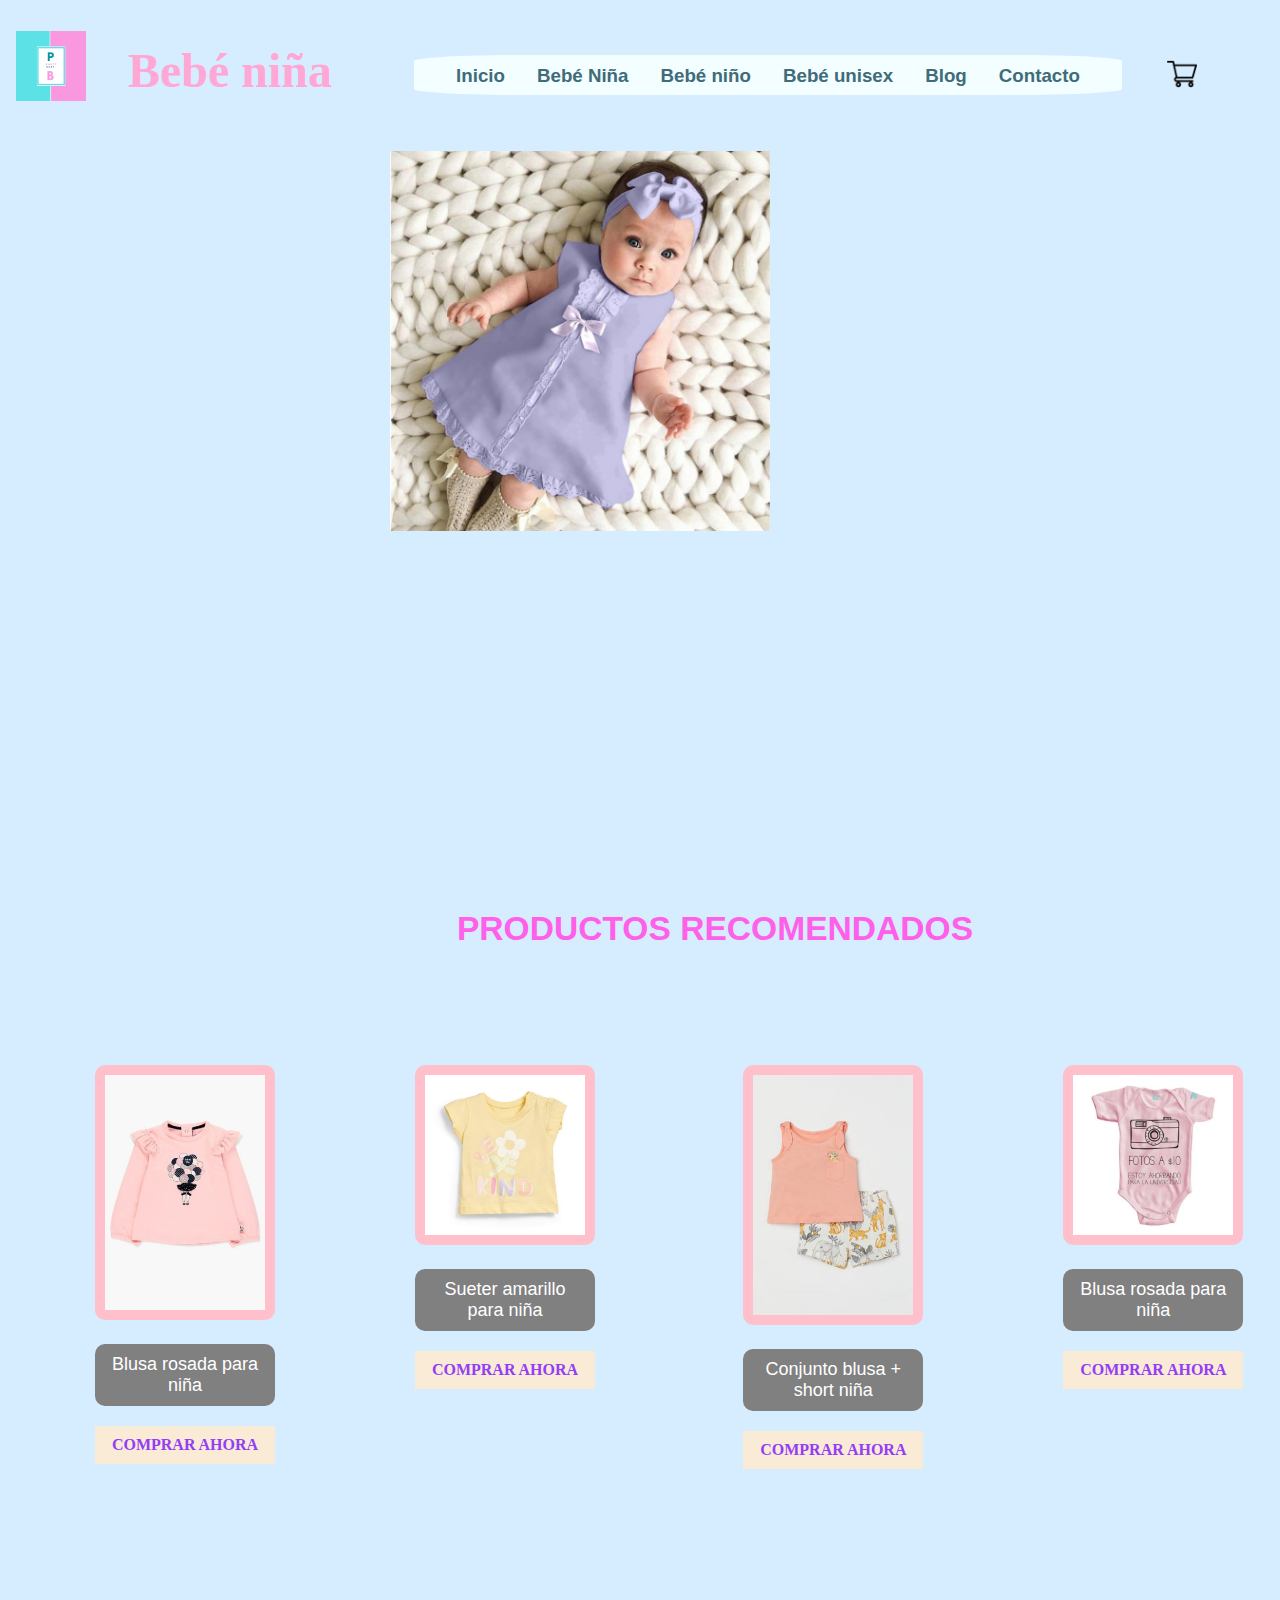
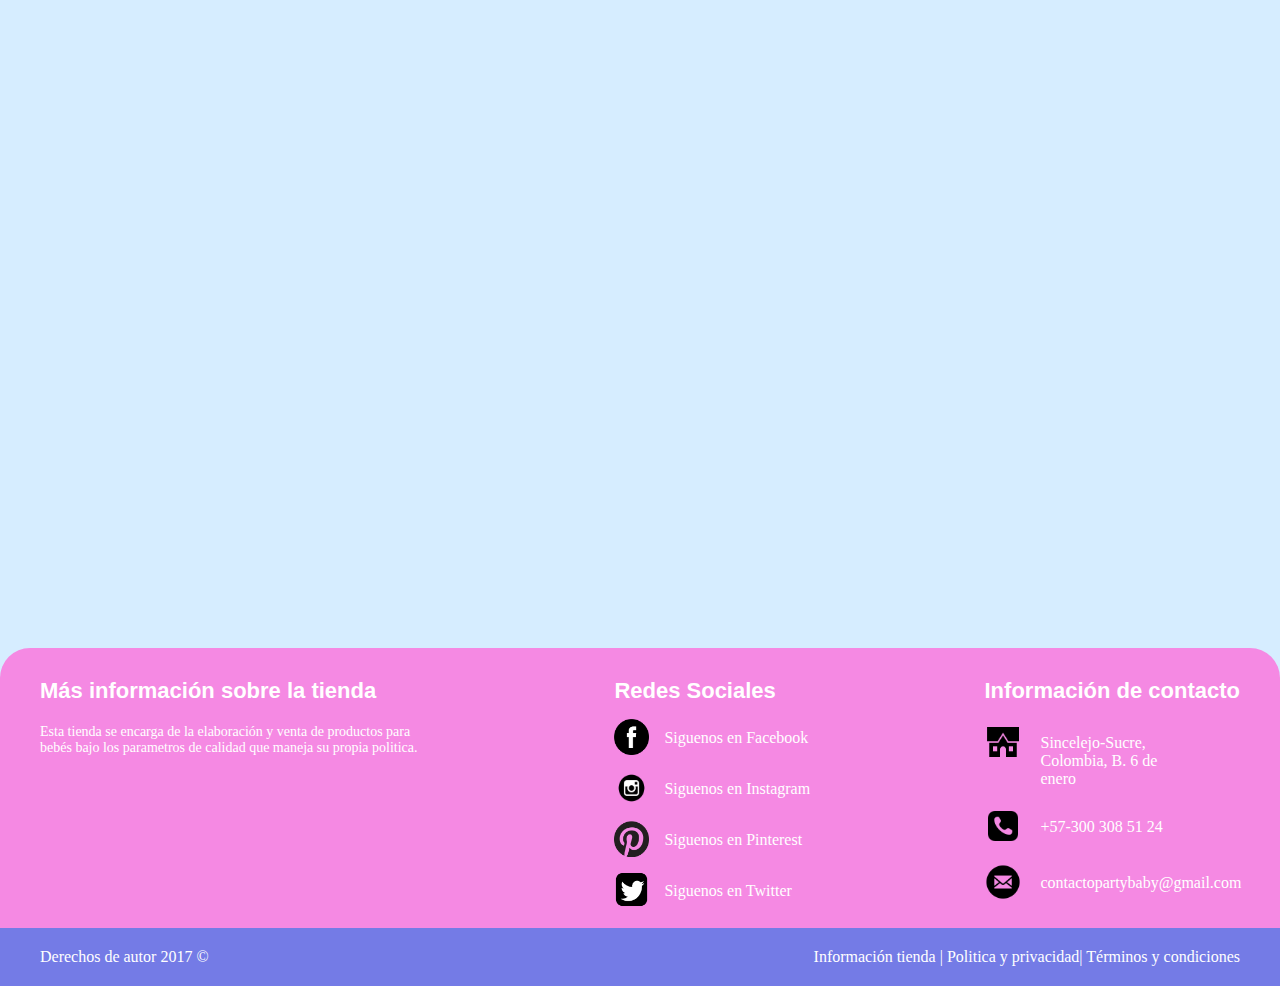
==== paginas/bebeNina.html @ 2bb04de1 "proyecto sin animaciones" ====
<!DOCTYPE html>
<html lang="en">
<head>
    <meta charset="UTF-8">
    <meta http-equiv="X-UA-Compatible" content="IE=edge">
    <meta name="viewport" content="width=device-width, initial-scale=1.0">
    <title>Ropa de bebé niña</title>
    <link rel="stylesheet" href="../estilo/estilo.css">
    <link rel="icon" href="../img/favicon-32x32.png">
</head>
<body>
    <header>
        <section class="logo-layout">

        <section class="logo-ubi">  
            <img src="../img/logoparty.jpg" alt="logo de imagen" width="70px" class="imagenLogo">
        </section> 

                <h1 class="titulo">
                Bebé niña 
                </h1> 
                <section class="shopping-car">
                    <img src="../img/shopping.png" alt="logo de carrito de compras" class="carrito">
                </section>   
                <div class="bars">
                    <img src="../img/menu.png" alt="imagenes de barras" class="bars" id="menu-bar">
                </div>  

            <section class="navbar-layout">
                <nav class="navbar">
                    <h3>
                        <ul class="menu" id="menu">
                           <li class="m0"><a href="../index.html">Inicio</a></li>
                           <li><a href="../paginas/bebeNina.html">Bebé Niña </a>
                           <ul class="menuNina m1">
                               <li><a href="">Camisetas</a></li>
                               <li><a href="">Pantalones</a></li>
                               <li><a href="">Conjuntos</a></li>
                               <li><a href="">Pijamas</a></li>
                               <li><a href="">Accesorios</a></li>
                           </ul>
                        </li>
                           <li><a href="../paginas/bebeNino.html">Bebé niño </a>
                            <ul class="menuNino m2">
                                <li><a href="">Camisetas</a></li>
                                <li><a href="">Pantalones</a></li>
                                <li><a href="">Conjuntos</a></li>
                                <li><a href="">Pijamas</a></li>
                                <li><a href="">Accesorios</a></li>
                            </ul>
                        </li>
                           <li><a href="../paginas/bebeUnisex.html">Bebé unisex </a>
                            <ul class="menuUni m3">
                                <li><a href="">Camisetas</a></li>
                                <li><a href="">Pantalones</a></li>
                                <li><a href="">Conjuntos</a></li>
                                <li><a href="">Pijamas</a></li>
                                <li><a href="">Accesorios</a></li>
                            </ul>
                        </li>
                           <li class="m4"><a href="../paginas/blog.html">Blog</a></li> 
                           <li class="m5"><a href="../paginas/contacto.html">Contacto</a></li>
                        </ul>
                    </h3>
                    <script src="../js/script.js"></script>
                    </nav>
            </section>
        </header>
    <main>
        <section class="layout-nina">
        <div class="portadaNina1">
            <img src="../img/bebeniña.jpg" alt="imagen de bebeniña" class="portadaNina"><br>
        </div>
        <div class="subtituloNina">
            <h2>
                PRODUCTOS RECOMENDADOS
            </h2>
        </div>
        <section class="container-all-nina">

            <div class="container-galeria-nina">
        <section class="container1">
            <div class="galeriaNina img1">
                <img src="../img/nina2.jpg" alt="foto">
                <p>
                    Blusa rosada para niña
                </p>
                <h4>
                    <a href="../paginas/bebeNina.html">COMPRAR AHORA</a>
                </h4>
            </div>
        </section>
        <section class="imagen2">
            <div class="galeriaNina img2">
                <img src="../img/amarillanina.jpg" alt="foto">
                <p>
                    Sueter amarillo para niña
                </p>
                <h4>
                    <a href="../paginas/bebeNina.html">COMPRAR AHORA</a>
                </h4>
            </div>
            
        </section>
    </section>
    <section class="container-all-nina2">
            <div class="galeriaNina img3">
                <img src="../img/conjuntonina.jpg" alt="foto">
                <p>
                    Conjunto blusa + short niña
                </p>
                <h4>
                    <a href="../paginas/bebeNina.html">COMPRAR AHORA</a>
                </h4>
            </div>
            <div class="galeriaNina img4">
                <img src="../img/camisetaNina.jpg" alt="foto">
                <p>
                    Blusa rosada para niña
                </p>
                <h4>
                    <a href="../paginas/bebeNina.html">COMPRAR AHORA</a>
                </h4>
            </div>
        
        </section>
        </section>
    </main>
    <footer class="footer1">
        <div class="container-footer-all">

            <div class="container-body">
                <div class="colum1">
                    <h1>
                        Más información sobre la tienda
                    </h1>
                    <p>
                        Esta tienda se encarga de la elaboración y venta de productos para bebés bajo los parametros de calidad que maneja su propia politica.
                    </p>
                </div>
                    <div class="colum2">
                        <h1>
                            Redes Sociales
                        </h1>
                        <div class="row">
                            <img src="../icons/facebook.png" alt="LogoFacebook">
                            <label>Siguenos en Facebook</label>
                        </div>
                        <div class="row">
                            <img src="../icons/instagram.png" alt="logoInstagram">
                            <label>Siguenos en Instagram</label>
                        </div>
                        <div class="row">
                            <img src="../icons/pinteres.png" alt="logoPinterest">
                            <label>Siguenos en Pinterest</label>
                        </div>
                        <div class="row">
                            <img src="../icons/twitter.png" alt="logoTwitter">
                            <label>Siguenos en Twitter</label>
                        </div>
                    </div>
                        <div class="colum3">
                            <h1>
                                Información de contacto
                            </h1>
                            <div class="row2">
                                <img src="../icons/house.png" alt="icono de casa">
                                <label>Sincelejo-Sucre, Colombia, B. 6 de enero
                                </label>
                            </div>
                            <div class="row2">
                                <img src="../icons/phone.png" alt="icono movil">
                                <label>+57-300 308 51 24
                                </label>
                            </div>
                            <div class="row2">
                                <img src="../icons/email.png" alt="Icono  email">
                                <label>contactopartybaby@gmail.com
                                </label>
                            </div>
                        </div>
            </div>
        </div>
        <div class="container-footer">
            <div class="footer">
            <div class="copyright">
                Derechos de autor 2017 ©
            </div>
            <div class="information">
             <a href="">Información tienda</a> |
             <a href="">Politica y privacidad</a>|
             <a href="">Términos y condiciones</a>
            </div>
            </div>
        </div>
    </footer>
</body>
</html>
---- estilo/estilo.css ----
*{
    margin: 0;
    padding: 0;
    box-sizing: border-box;
}
body{
    background-color: rgb(214, 237, 255);
}
header{
    display: flex;
    flex-direction: column;
}
.titulo{
    font-family: 'Ranchers', cursive;
    color: rgb(255, 168, 214);
    font-size: 3rem;
    margin-top: 30px;
}
.logo-layout{
    width: 100%;
    display: grid;
    grid-template-columns: 10% 10% 10% 10% 10% 10% 10% 10% 10% 10% ;
    grid-template-rows: auto;
    align-items: center;
}
.logo-layout .logo-ubi{
    grid-column: 1 / 2;
    justify-content: flex-start;
}
.logo-layout .titulo {
    grid-column: 2 / 5;
    grid-row: 1/1;
}
.logo-layout .navbar-layout{
    grid-column: 4 / 10;
    grid-row: 1/1;
}
.logo-layout .shopping-car{
    grid-column: 10 / 10;
}
.carrito{
    width: 30px;
    margin-top: 40px;
    margin-left: 15px;
    justify-content: center;
}
.logo-layout .bars{
    grid-column: 10 / 10;
    grid-row: 1 / 1;
    margin-top: 10px;
    display: none;
}
.bars{
    width: 30px;
}
ul ul{
    position: absolute;
    display: none;
}
ul ul li{
    display: block;
}
ul li:hover ul{
    display: block;
}
.menu{
    list-style-type: none;
    font-family: 'Radio Canada', sans-serif;
    background-color: #f2feff;
    padding: 10px;
    height: 40px;
    display: flex;
    justify-content: space-evenly;
    margin-bottom: 16px;
    margin-left: 30px;
    margin-right: 30px;
    border-radius: 15%;
    margin-top: 55px;
}
.menu li{

    text-align: center;
    margin: 0,5rem;
    padding: 0,5rem;
    font-size: 40pxrem;
}
.menu li a{
    text-decoration: none;
    display: block;
    color: rgb(64, 107, 121);
}
.menu li :hover{
    background-color: rgb(255, 168, 214);
    border-radius: 40%;
    padding: 8px;
}
.menu li a:hover{
    color: rgb(255, 255, 255);
}
.imagenLogo{
    margin-left: 16px;
    margin-top: 20px;
    display: flex;
    flex-direction: column;
}
.imagenLogoNina{
    margin-left: 50px;
    margin-top: 20px;
}
.imagenNinos{
    margin-left: 75px;
    text-align: center;
    margin-top: 25px;
    margin-bottom: 30px;
    position: static;
}
.portadaNina{
    text-align: center;
    margin: 20px;
    padding: 10px;
    margin-left: 500px;
}

.menuNina{
    background-color:rgb(255, 228, 243) ;
    padding: 10px;
}
.menuNino{
    background-color: rgb(219, 251, 255);
    padding: 10px;
}
.menuUni{
    background-color: white;
    padding: 10px;
}
.imgSecundaria{
    display: flex;
    flex-direction: row;
    width: 50px;
    height: 50px;
    justify-content: space-between;
    margin-left: 30px;
}
.img{
    margin-left: 95px;
    border: 6px solid rgb(205, 228, 255);
    background-color: rgb(255, 203, 255);
}
.subtitulo{
    font-family: 'Radio Canada', sans-serif;
    font-size: 2rem;
    color: rgb(0, 132, 255);
    margin-left: 70px;
    margin-top: 50px;
    margin-bottom: 50px;
    text-align: center;
}
.contador{
    margin-left: 520px;
    margin-bottom: 60px;
}
.contacto1{
    margin-top: 35px;
}
.tituloBlog{
    font-family: 'Ranchers', cursive;
    color: rgb(17, 42, 184);
    margin: 10px;
    font-size: 3rem;
    text-align: center;
    margin-top: 25px;
}
.blog1{
    font-family: 'Radio Canada', sans-serif;
    margin: 20px;
    margin-top: 40px;
    font-size: 1rem;
}
.blog2{
    font-family: 'Radio Canada', sans-serif;
    margin: 20px;
    margin-top: 40px;
    font-size: 1rem;
}
.camiseta1{
    font-family: 'Radio Canada', sans-serif;
    text-decoration: none;
    text-align: center;
    color: rgb(44, 44, 44);
    font-size: 1rem;
    margin-top: 10px;
    text-decoration: none;
}
.camiseta2{
    font-family: 'Radio Canada', sans-serif;
    text-decoration: none;
    text-align: center;
    color: rgb(253, 101, 208);
    font-size: 1rem;
    margin-top: 10px;
    text-decoration: none;
}.camiseta3{
    font-family: 'Radio Canada', sans-serif;
    text-decoration: none;
    text-align: center;
    color: rgb(25, 68, 255);
    font-size: 1rem;
    margin-top: 10px;
    text-decoration: none; 
}
.tituloNino{
    font-family: 'Ranchers', cursive;
    color: rgb(116, 135, 245);
    margin-top: 25px;
    font-size: 3rem;
    text-align: start;
    grid-column: 2 / 5;
    grid-row: 1;
}
.tituloNina{
    font-family: 'Ranchers', cursive;
    color: rgb(255, 168, 214);
    margin: 20px;
    font-size: 3rem;
    text-align: center;
}
.tituloUni{
    font-family: 'Ranchers', cursive;
    color: rgb(255, 168, 214);
    margin: 20px;
    font-size: 3rem;
    text-align: center;
}
.formulario{
    margin-left: 45px;
    margin-right: 45px;
    font-family: 'Radio Canada', sans-serif;
    font-size: 1rem;
    color: rgb(25, 68, 255);
    margin-left: 70px;
    margin-top: 50px;
    margin-bottom: 50px;
}
.tituloFormulario{
    font-family: 'Ranchers', cursive;
    color: rgb(255, 168, 214);
    margin: 10px;
    font-size: 3rem;
    text-align: center;
    margin-top: 30px;
}
.contacto{
    margin-top: 35px;
}
.tituloContacto{
    font-family: 'Radio Canada', sans-serif;
    color: rgb(255, 168, 214);
    margin: 20px;
    font-size: 3rem;
    margin-top: 30px;
    margin-left: 30px;
}
footer{
    width: 100%;
    background-color: rgb(245, 137, 227);
    color: white;
    padding-top: 30px;
    margin-top: 100px;
    border-radius: 30px;
}
.container-footer-all{
    width: 100%;
    max-width: 1200px;
    margin: auto;
}
.container-body{
    display: flex;
    justify-content: space-between;
    padding-bottom: 20px;
}
.colum1{
    max-width: 400px;
}
.colum1 h1{
    font-size: 22px;
    font-family: 'Radio Canada', sans-serif;
}
.colum1 p{
    font-size: 14px;
    color: #ffffff;
    margin-top: 20px;
}
.colum2{
    max-width: 400px;
}
.colum2 h1{
    font-size: 22px;
    font-family: 'Radio Canada', sans-serif;
}
.colum2 .row{
    margin-top: 15px;
    display: flex;
}
.row img{
    width: 35px;
    height: 36px;
}
.row label{
    margin-top: 10px;
    margin-left: 15px;
    color: #ffffff;
}
.colum3{
    max-width: 400px;
}
.colum3 h1{
    font-size: 22px;
    font-family: 'Radio Canada', sans-serif;
}
.row2{
    margin-top: 20px;
    display: flex;
}
.row2 img{
    width: 36px;
    height: 36px;
}
.row2 label{
    margin-left: 20px;
    max-width: 150px;
    margin-top: 10px;
}
.container-footer{
    width: 100%;
    background-color: #747be6;
    padding: 20px;
}
.footer{
    max-width: 1200px;
    margin: auto;
    display: flex;
    justify-content: space-between;
}
footer{
    margin-top: 100px;
}
.copyright{
    color: #ffffff;
}
.copyright a{
    color: #ffffff;
    text-decoration: none;
    color: white;
    font-weight: bold;
}
.information a{
    text-decoration: none;
    color: #ffffff;
}
.container-galeria-nina{
    display: flex;
    width: 350px;
    height: 50px;
    margin: 10px;
    padding: 15px;
}
.galeriaNina img{
    width: 180px;
    padding: 10px;
    border-radius: 10px;
    background-color: pink;
    margin-top: 100px;
}
.container-galeria-nina p{
    text-align: center;
    font-family: 'Radio Canada', sans-serif;
    color: rgb(255, 255, 255);
    font-size: 18px;
    margin-top: 20px;
    background-color: gray;
    border-radius: 10px;
    padding: 10px;
}
.container-all-nina2 p {
    text-align: center;
    font-family: 'Radio Canada', sans-serif;
    color: rgb(255, 255, 255);
    font-size: 18px;
    margin-top: 20px;
    background-color: gray;
    border-radius: 10px;
    padding: 10px;
}
.container-all-nina2{
    grid-column: 3 / 6;
    grid-row: 2 / 3;
    display: flex;
    flex-direction: row;
    margin-top: 175px;
}
.container-all-nina h4{
    margin-top: 20px;
    padding: 10px;
    text-align: center;
    background-color: antiquewhite;
}
.container-all-nina2 h4{
    margin-top: 20px;
    padding: 10px;
    text-align: center;
    background-color: antiquewhite;
}
.container-all-nina h4 a{
    text-decoration: none; color: rgb(147, 61, 245);
}
.container-all-nina2 h4 a{
    text-decoration: none; color: rgb(147, 61, 245);
}
.layout-nina{
    display: grid;
    grid-template-columns: repeat(4, 1fr);
    grid-template-rows: repeat(3, 1fr);
}
.subtituloNina{
    grid-column: 1 / 10;
    grid-row: 2 / 3;
    text-align: center;
    font-family: 'Radio Canada', sans-serif;
    margin-top: 120px;
    color: rgb(255, 96, 234);
    font-size: 1.4rem;
    margin-left: 150px;
}
.portadaNina1{
    grid-column: 2 / 7;
    grid-row: 1 / 1;
}
.portadaNina{
    margin: 10px;
    padding: 10px;
    width: 400px;
    justify-content: center;
    margin-top: 30px;
}
.container-all-nina{
    grid-column: 1 / 2;
    grid-row: 2 / 4;
    margin-top: 150px;
}
.galeriaNino img{
    width: 180px;
    padding: 10px;
    border-radius: 10px;
    background-color: rgb(149, 199, 255);
    margin-top: 100px;
}
.img1{
    margin-right: 70px;
    margin-left: 70px;
}
.img2{
    margin-right: 70px;
    margin-left: 70px;
}
.img3{
    margin-right: 70px;
    margin-left: 70px;
}
.img4{
    margin-right: 70px;
    margin-left: 70px;
}
.container-main{
    display: grid;
    grid-template-columns:  10% 10% 10% 10% 10% 10% 10% 10% 10% 10%;
    grid-template-rows: repeat(3, 1fr) ;
    margin-left: auto;
    margin-right: auto;
}
.subtitulo{
grid-column: 4 / 8;
grid-row: 2 / 3;
margin-left: auto;
margin-right: auto;
}
.imagenNinos{
width: 1000px;
margin: 10px;
padding: 10px;
margin-top: 40px;
align-items: center;
}   
.imagenNinos1{
    grid-column: 2 / 4;
} 
.contador{
grid-column: 4 / 8;
grid-row: 2 / 2;
margin-left: auto;
margin-right: auto;
margin-top: 200px;
}
.container-padre-img0 img{
    width: 300px;
    background-color: pink;
    padding: 10px;

}
.container-padre-img2 img{
    width: 300px;
    background-color: pink;
    padding: 10px;

}
.container-padre-img3 img{
    width: 300px;
    background-color: pink;
    padding: 10px;

}
.container-padre-img a {
    text-decoration: none;
}
.container-padre-img0{
    grid-column: 2 / 4;
    grid-row: 3 / 4;
}
.container-padre-img2{
    grid-column: 5 / 7;
    grid-row: 3 / 4;
}
.container-padre-img3{
    grid-column: 8 / 10;
    grid-row: 3 / 4;   
}

@media only screen and (max-width:1000px){
    .logo-layout{
        position: relative;
    }
    .tituloNino{
        grid-column: 2 / 7;
    }
    .carrito{
        display: none;
    }
    .layout-nina{
        display: grid;
        grid-template-columns: 20% 20% 20% 20% 20%;
        grid-template-rows: repeat(3, 1fr);
    }
    .portadaNina1{
        grid-column: 2 / 5;
        align-items: center;
        margin-left: 80px;
    }
    .subtituloNina{
        font-size: 1rem;
        justify-content: flex-start;
        margin: 10%;
        grid-row: 2 / 3;
        grid-column: 2 / 5;
        text-align: center;
    }
    .portadaNina{
        width: 100%;
        align-items: center; 
    }
    .container-galeria-nina{
        display: flex;
        flex-wrap: wrap;
    } 
    .container-all-nina{
        grid-row: 2 / 6;
        grid-column: 4 / 6;
        align-items: center;

    }
    .container-all-nina2{
        grid-row: 2 / 6;
        grid-column: 2 / 4;
        margin-top: 175px;
        align-items: center;
        display: flex;
        flex-direction: column;
    }
    .galeriaNino img{
        display: flex;
        flex-direction: column;
    }
    .logo-layout .bars{
        display: block;
        grid-column: 10 / 10; 
        font-size: 2rem;
        cursor: pointer; 
    }
    .logo-layout .titulo {
        font-size: 3rem;
        text-align: center;
        grid-column: 2 / 10;
    }
    .navbar .menu{
        position: absolute;
        width: 65%;
        height: 50vh;
        display: grid;
        align-items: center;
        overflow: hidden;
        transform: translateX(120%);
        transition: all 1s;
    }
    .navbar .menu-toggle{
        transform: translateX(-4%);  
    }
    body{
        overflow-x: hidden;
    }
    .imagenLogo{
        display: none;
    }
    .imgSecundaria{
        display: grid;
        justify-content: space-evenly;
        grid-template-rows: auto auto auto;
        margin-top: 10px;
        margin-left: auto;
        margin-right: auto;
    }

    .container-body{
        padding: 15px;
    }
    .imagenNinos{
        width: 700px;
        grid-column: 1 / 10;
    }
    .container-padre-img0 img{
        width: 200px;
        background-color: pink;
        padding: 10px;
    
    }
    .container-padre-img2 img{
        width: 200px;
        background-color: pink;
        padding: 10px;
    
    }
    .container-padre-img3 img{
        width: 200px;
        background-color: pink;
        padding: 10px;
    
    }
}
@media screen and (max-width: 1000px){

    .container-body{
        flex-wrap: wrap;
    }
    .colum2,
    .colum3{
        margin-top: 40px;
    }   
}
@media only screen and (max-width:600px){
    .layout-nina{
        display: grid;
        grid-template-columns: repeat(4, 1fr);
        grid-template-rows: repeat(6, 1fr);
    }
    .container-main{
        display: grid;
        grid-template-columns:  10% 10% 10% 10% 10% 10% 10% 10% 10% 10%;
        grid-template-rows: repeat(4, 1fr) ;
        margin-left: auto;
        margin-right: auto;
    }
    .subtituloNina{
        font-size: 1rem;
        justify-content: flex-start;
        margin: 10%;
        grid-column: 1 / 2;
        grid-row: 2 / 3;
    }
    .logo-layout{
        position: relative;
    }
    .carrito{
        display: none;
    }
    .logo-layout .bars{
        display: block;
        grid-column: 10 / 10; 
        font-size: 2rem;
        cursor: pointer; 
    }
    .logo-layout .titulo {
        font-size: 3rem;
        text-align: center;
        grid-column: 2 / 10;
    }
    .navbar .menu{
        position: absolute;
        width: 65%;
        height: 50vh;
        display: grid;
        align-items: center;
        overflow: hidden;
        transform: translateX(120%);
        transition: all 1s;
    }
    .navbar .menu-toggle{
        transform: translateX(-4%);  
    }
    body{
        overflow-x: hidden;
    }
    .imagenLogo{
        display: none;
    }
    .imagenNinos{
        grid-column: 1 / 4;
    }
    .container-padre-img{
        min-width: 80%;
        display: grid;
        justify-content: center;
        font-size: auto;
        grid-template-rows: repeat(3, 1fr);
        margin-top: 10px;
    }
    .imgSecundaria{
        display: flex;
    }
    footer{
        margin-top: 100px;
    }
    .contador{
        display: none;
    }
    .container-body{
        padding: 15px;
    }
    .portadaNina1{
        grid-column: 2 / 4;
        margin-left: auto;
        margin-right: auto;
        width: 300px;
    }
    .tituloNino{
        grid-column: 2 / 8;
    }
    .subtituloNina{
        grid-column: 2 / 4;
        grid-row: 2 / 3;
    }
    .container-all-nina{
        grid-column: 2 / 4;
        grid-row: 4 / 6;
        margin-top: 50px;
        margin-left: auto;
        margin-right: auto;
    }
    .container-all-nina2{
        grid-column: 2 / 4;
        grid-row: 2 / 4;
        margin-top: 50px;
        margin-left: auto;
        margin-right: auto;
    }
    .imagenNinos{
        width: 300px;
        grid-column: 1 / 2;
        align-items: center;
    }
    .subtitulo{
        grid-column: 4 / 9;
        font-size: 1.5rem;
    } 
   .container-padre-img0{
        grid-column: 4 / 8;
    }
    .container-padre-img2{
        grid-column: 4 / 8;
        grid-row: 4 / 5;
    }
    .container-padre-img3{
        grid-column: 4 / 8;
        grid-row: 5 / 6; 
    }
}
@media only screen and (max-width:380px){
    .layout-nina{
        display: grid;
        grid-template-columns: repeat(4, 1fr);
        grid-template-rows: repeat(8, 1fr);
    }
    .container-all-nina{
        grid-row: 2 / 4;
        grid-column: 1 / 2;
        margin-left: auto;
        margin-right: auto;
    }
    .container-all-nina2{
        grid-row: 5 / 9;
        grid-column: 1 / 2;
        margin-left: auto;
        margin-right: auto;
        margin-top: 160px;
    }
    .container-body{
        flex-wrap: wrap;
        margin-left: 30px;
    }
    .subtituloNina{
        grid-column: 1 / 4;
        grid-row: 2 / 3;
    }
    .portadaNina1{
        width: 250px;
        grid-column: 1 / 2;
    }
    .tituloNino{
        grid-column: 2 / 9;
    }
    .logo-layout .titulo {
        font-size: 2.5rem;
        text-align: center;
        grid-column: 2 / 10;
    }
    .imagenNinos{
        width: 250px;
    }
    .subtitulo{
        margin-top: 5px;
    }
    .container-padre-img0{
        grid-column: 3 / 10;
        margin-top: 10px;
    }
    .container-padre-img2{
        grid-column: 3 / 10;
        grid-row: 4 / 5;
        margin-top: 10px;
    }
    .container-padre-img3{
        grid-column: 3 / 10;
        grid-row: 5 / 6; 
    }
}
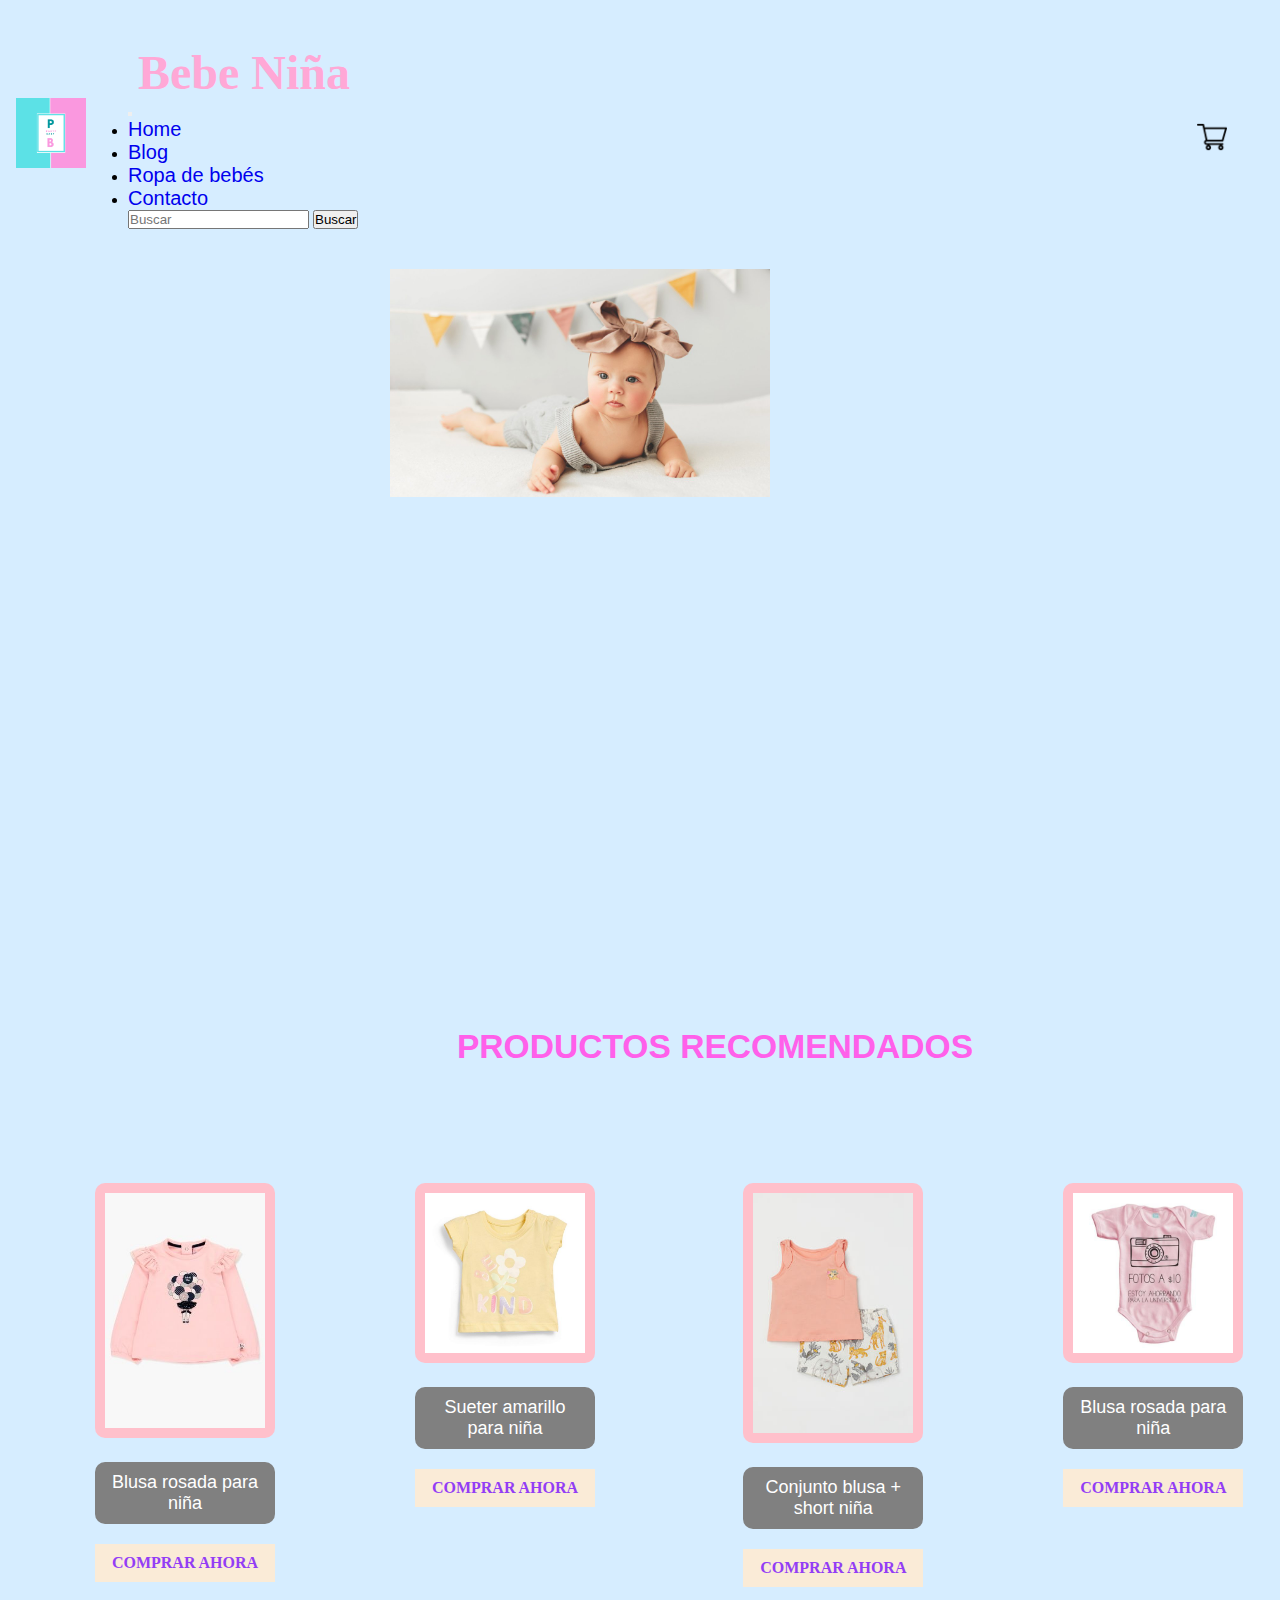
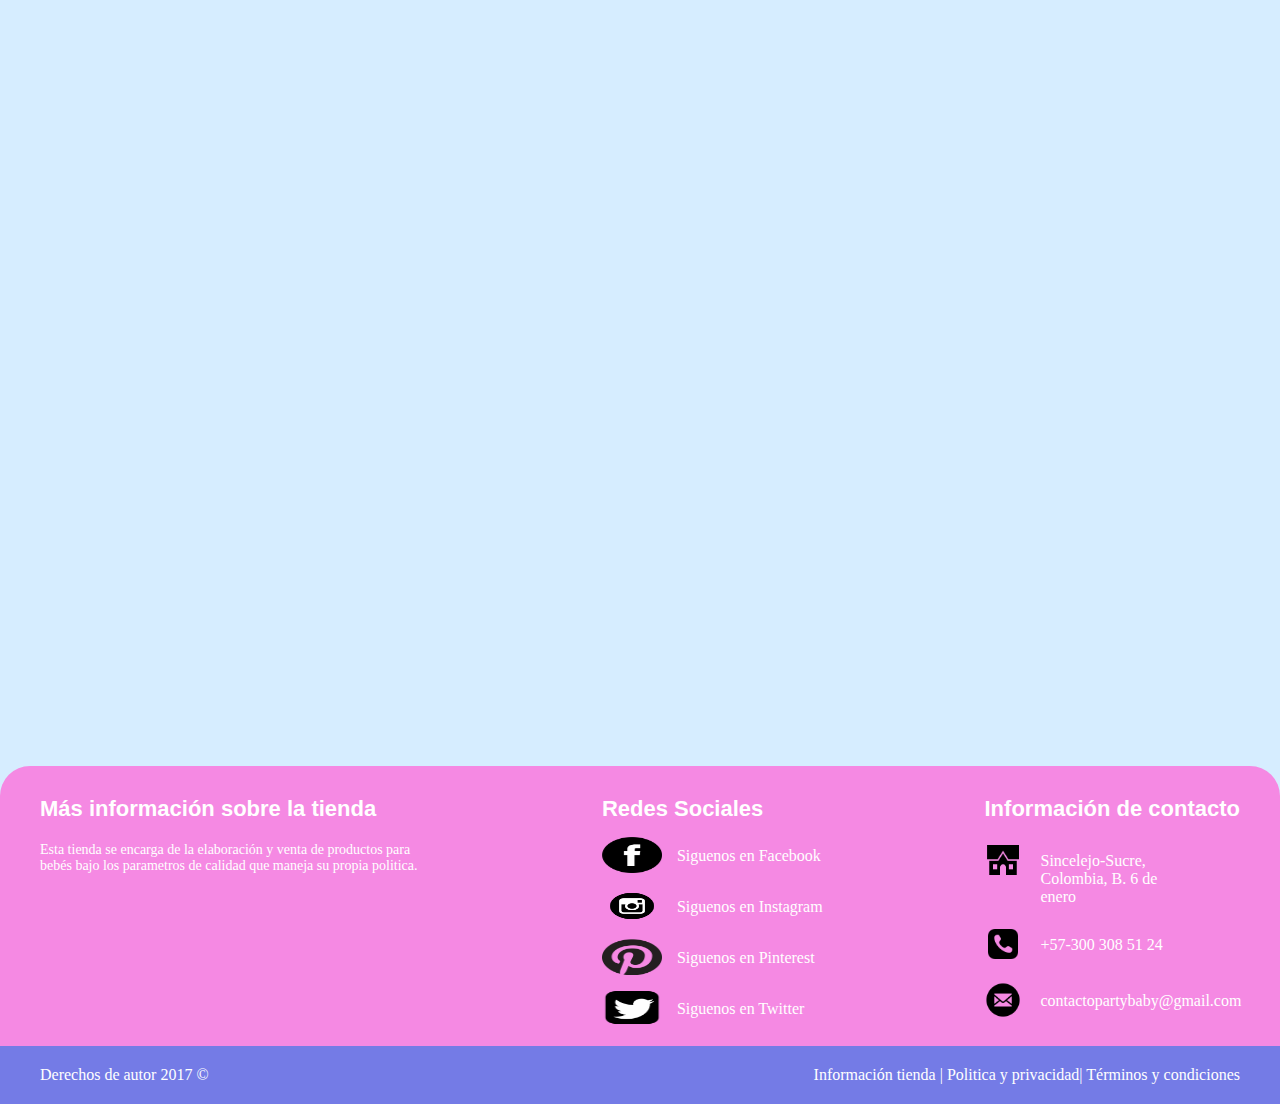
==== commit 4e9ceacb: "agregué la navbar a una sección" ====
--- a/paginas/bebeNina.html
+++ b/paginas/bebeNina.html
@@ -5,6 +5,7 @@
     <meta http-equiv="X-UA-Compatible" content="IE=edge">
     <meta name="viewport" content="width=device-width, initial-scale=1.0">
     <title>Ropa de bebé niña</title>
+    <link href="https://cdn.jsdelivr.net/npm/bootstrap@5.2.0-beta1/dist/css/bootstrap.min.css" rel="stylesheet" integrity="sha384-0evHe/X+R7YkIZDRvuzKMRqM+OrBnVFBL6DOitfPri4tjfHxaWutUpFmBp4vmVor"crossorigin="anonymous">
     <link rel="stylesheet" href="../estilo/estilo.css">
     <link rel="icon" href="../img/favicon-32x32.png">
 </head>
@@ -12,64 +13,58 @@
     <header>
         <section class="logo-layout">
 
-        <section class="logo-ubi">  
-            <img src="../img/logoparty.jpg" alt="logo de imagen" width="70px" class="imagenLogo">
-        </section> 
-
-                <h1 class="titulo">
-                Bebé niña 
-                </h1> 
-                <section class="shopping-car">
-                    <img src="../img/shopping.png" alt="logo de carrito de compras" class="carrito">
-                </section>   
-                <div class="bars">
-                    <img src="../img/menu.png" alt="imagenes de barras" class="bars" id="menu-bar">
-                </div>  
-
-            <section class="navbar-layout">
-                <nav class="navbar">
-                    <h3>
-                        <ul class="menu" id="menu">
-                           <li class="m0"><a href="../index.html">Inicio</a></li>
-                           <li><a href="../paginas/bebeNina.html">Bebé Niña </a>
-                           <ul class="menuNina m1">
-                               <li><a href="">Camisetas</a></li>
-                               <li><a href="">Pantalones</a></li>
-                               <li><a href="">Conjuntos</a></li>
-                               <li><a href="">Pijamas</a></li>
-                               <li><a href="">Accesorios</a></li>
-                           </ul>
-                        </li>
-                           <li><a href="../paginas/bebeNino.html">Bebé niño </a>
-                            <ul class="menuNino m2">
-                                <li><a href="">Camisetas</a></li>
-                                <li><a href="">Pantalones</a></li>
-                                <li><a href="">Conjuntos</a></li>
-                                <li><a href="">Pijamas</a></li>
-                                <li><a href="">Accesorios</a></li>
+            <section class="logo-ubi">  
+                <img src="../img/logoparty.jpg" alt="logo de imagen" width="70px" class="imagenLogo">
+            </section> 
+    
+                    <section class="shopping-car">
+                        <img src="../img/shopping.png" alt="logo de carrito de compras" class="carrito">
+                    </section>   
+    
+                <section class="navbar-layout">
+                    <nav class="navbar navbar-expand-lg ">
+                        <div class="container-fluid">
+                          <a class="navbar-brand" href="../paginas/bebeNina.html"><h1 class="titulo">
+                           Bebe Niña
+                           </h1> </a>
+                          <button class="navbar-toggler" type="button" data-bs-toggle="collapse" data-bs-target="#navbarSupportedContent" aria-controls="navbarSupportedContent" aria-expanded="false" aria-label="Toggle navigation">
+                            <span class="navbar-toggler-icon"></span>
+                          </button>
+                          <div class="collapse navbar-collapse" id="navbarSupportedContent">
+                            <ul class="navbar-nav me-auto mb-2 mb-lg-0">
+                              <li class="nav-item">
+                                <a class="nav-link active" aria-current="page" href="../index.html">Home</a>
+                              </li>
+                              <li class="nav-item">
+                                <a class="nav-link active" href="../paginas/blog.html">Blog</a>
+                              </li>
+                              <li class="nav-item dropdown">
+                                <a class="nav-link dropdown-toggle active" href="#" id="navbarDropdown" role="button" data-bs-toggle="dropdown" aria-expanded="false">
+                                  Ropa de bebés
+                                </a>
+                                <ul class="dropdown-menu" aria-labelledby="navbarDropdown">
+                                  <li><a class="dropdown-item" href="../paginas/bebeNina.html">Bebé niña</a></li>
+                                  <li><a class="dropdown-item" href="../paginas/bebeNino.html">Bebé niño</a></li>
+                                  <li><a class="dropdown-item" href="../paginas/bebeUnisex.html">Bebé unisex</a></li>
+                                </ul>
+                                <li class="nav-item">
+                                    <a class="nav-link active" href="#">Contacto</a>
+                                  </li>
+                              </li>
                             </ul>
-                        </li>
-                           <li><a href="../paginas/bebeUnisex.html">Bebé unisex </a>
-                            <ul class="menuUni m3">
-                                <li><a href="">Camisetas</a></li>
-                                <li><a href="">Pantalones</a></li>
-                                <li><a href="">Conjuntos</a></li>
-                                <li><a href="">Pijamas</a></li>
-                                <li><a href="">Accesorios</a></li>
-                            </ul>
-                        </li>
-                           <li class="m4"><a href="../paginas/blog.html">Blog</a></li> 
-                           <li class="m5"><a href="../paginas/contacto.html">Contacto</a></li>
-                        </ul>
-                    </h3>
-                    <script src="../js/script.js"></script>
-                    </nav>
-            </section>
+                            <form class="d-flex" role="search">
+                              <input class="form-control me-2" type="search" placeholder="Buscar" aria-label="Search">
+                              <button class="btn btn-outline-info" type="submit">Buscar</button>
+                            </form>
+                          </div>
+                        </div>
+                      </nav>
+                </section>
         </header>
     <main>
         <section class="layout-nina">
         <div class="portadaNina1">
-            <img src="../img/bebeniña.jpg" alt="imagen de bebeniña" class="portadaNina"><br>
+            <img src="../img/bebeNina2.jpg" alt="imagen de bebeniña" class="portadaNina"><br>
         </div>
         <div class="subtituloNina">
             <h2>
@@ -194,5 +189,6 @@
             </div>
         </div>
     </footer>
+    <script src="https://cdn.jsdelivr.net/npm/bootstrap@5.2.0-beta1/dist/js/bootstrap.bundle.min.js" integrity="sha384-pprn3073KE6tl6bjs2QrFaJGz5/SUsLqktiwsUTF55Jfv3qYSDhgCecCxMW52nD2" crossorigin="anonymous"></script>
 </body>
 </html>--- a/estilo/estilo.css
+++ b/estilo/estilo.css
@@ -3,6 +3,9 @@
     padding: 0;
     box-sizing: border-box;
 }
+a{
+    text-decoration: none;
+}
 body{
     background-color: rgb(214, 237, 255);
 }
@@ -14,7 +17,9 @@
     font-family: 'Ranchers', cursive;
     color: rgb(255, 168, 214);
     font-size: 3rem;
-    margin-top: 30px;
+    margin-top: 5px;
+    margin-right: 40px;
+    margin-left: 10px;
 }
 .logo-layout{
     width: 100%;
@@ -22,6 +27,7 @@
     grid-template-columns: 10% 10% 10% 10% 10% 10% 10% 10% 10% 10% ;
     grid-template-rows: auto;
     align-items: center;
+    margin-top: 40px;
 }
 .logo-layout .logo-ubi{
     grid-column: 1 / 2;
@@ -29,29 +35,21 @@
 }
 .logo-layout .titulo {
     grid-column: 2 / 5;
-    grid-row: 1/1;
+    grid-row: 1 / 1;
 }
 .logo-layout .navbar-layout{
-    grid-column: 4 / 10;
-    grid-row: 1/1;
+    grid-column: 2 / 10;
+    grid-row: 1 / 1;
 }
 .logo-layout .shopping-car{
     grid-column: 10 / 10;
+    margin-left: 30px;
 }
 .carrito{
     width: 30px;
-    margin-top: 40px;
+    margin-top: 8px;
     margin-left: 15px;
     justify-content: center;
-}
-.logo-layout .bars{
-    grid-column: 10 / 10;
-    grid-row: 1 / 1;
-    margin-top: 10px;
-    display: none;
-}
-.bars{
-    width: 30px;
 }
 ul ul{
     position: absolute;
@@ -84,24 +82,8 @@
     padding: 0,5rem;
     font-size: 40pxrem;
 }
-.menu li a{
-    text-decoration: none;
-    display: block;
-    color: rgb(64, 107, 121);
-}
-.menu li :hover{
-    background-color: rgb(255, 168, 214);
-    border-radius: 40%;
-    padding: 8px;
-}
-.menu li a:hover{
-    color: rgb(255, 255, 255);
-}
 .imagenLogo{
     margin-left: 16px;
-    margin-top: 20px;
-    display: flex;
-    flex-direction: column;
 }
 .imagenLogoNina{
     margin-left: 50px;
@@ -302,7 +284,7 @@
     display: flex;
 }
 .row img{
-    width: 35px;
+    width: 60px;
     height: 36px;
 }
 .row label{
@@ -518,8 +500,32 @@
     padding: 10px;
 
 }
-.container-padre-img a {
-    text-decoration: none;
+.container-padre-img0 h5:hover{
+    background-color: pink;
+    border-radius: 30%;
+}
+.container-padre-img2 h5:hover{
+    background-color: rgb(173, 218, 255);
+    border-radius: 30%;
+}
+.container-padre-img3 h5:hover{
+    background-color: rgb(255, 173, 251);
+    border-radius: 30%;
+}
+.container-padre-img0 h5{
+    font-weight: bold;
+    margin-top: 20px;
+    padding: 10px;
+}
+.container-padre-img2 h5{
+    font-weight: bold;
+    margin-top: 20px;
+    padding: 10px;
+}
+.container-padre-img3 h5{
+    font-weight: bold;
+    margin-top: 20px;
+    padding: 10px;
 }
 .container-padre-img0{
     grid-column: 2 / 4;
@@ -532,6 +538,15 @@
 .container-padre-img3{
     grid-column: 8 / 10;
     grid-row: 3 / 4;   
+}
+.nav-item:hover{
+    background-color: #7dd6fa;
+    border-radius: 20%;
+}
+.navbar-nav a{
+    font-size: 20px;
+    font-family: 'Radio Canada', sans-serif;
+    font-weight: normal;
 }
 
 @media only screen and (max-width:1000px){
@@ -594,26 +609,8 @@
         font-size: 2rem;
         cursor: pointer; 
     }
-    .logo-layout .titulo {
+    .titulo {
         font-size: 3rem;
-        text-align: center;
-        grid-column: 2 / 10;
-    }
-    .navbar .menu{
-        position: absolute;
-        width: 65%;
-        height: 50vh;
-        display: grid;
-        align-items: center;
-        overflow: hidden;
-        transform: translateX(120%);
-        transition: all 1s;
-    }
-    .navbar .menu-toggle{
-        transform: translateX(-4%);  
-    }
-    body{
-        overflow-x: hidden;
     }
     .imagenLogo{
         display: none;
@@ -654,7 +651,6 @@
     }
 }
 @media screen and (max-width: 1000px){
-
     .container-body{
         flex-wrap: wrap;
     }
@@ -695,32 +691,15 @@
         font-size: 2rem;
         cursor: pointer; 
     }
-    .logo-layout .titulo {
-        font-size: 3rem;
-        text-align: center;
-        grid-column: 2 / 10;
-    }
-    .navbar .menu{
-        position: absolute;
-        width: 65%;
-        height: 50vh;
-        display: grid;
-        align-items: center;
-        overflow: hidden;
-        transform: translateX(120%);
-        transition: all 1s;
-    }
-    .navbar .menu-toggle{
-        transform: translateX(-4%);  
-    }
-    body{
-        overflow-x: hidden;
+    .navbar-layout h1 {
+        font-size: 2.5rem;
     }
     .imagenLogo{
         display: none;
     }
     .imagenNinos{
         grid-column: 1 / 4;
+        width: 100%;
     }
     .container-padre-img{
         min-width: 80%;
@@ -813,6 +792,9 @@
         flex-wrap: wrap;
         margin-left: 30px;
     }
+    .navbar-layout .titulo {
+        font-size: 1rem;
+    }
     .subtituloNina{
         grid-column: 1 / 4;
         grid-row: 2 / 3;
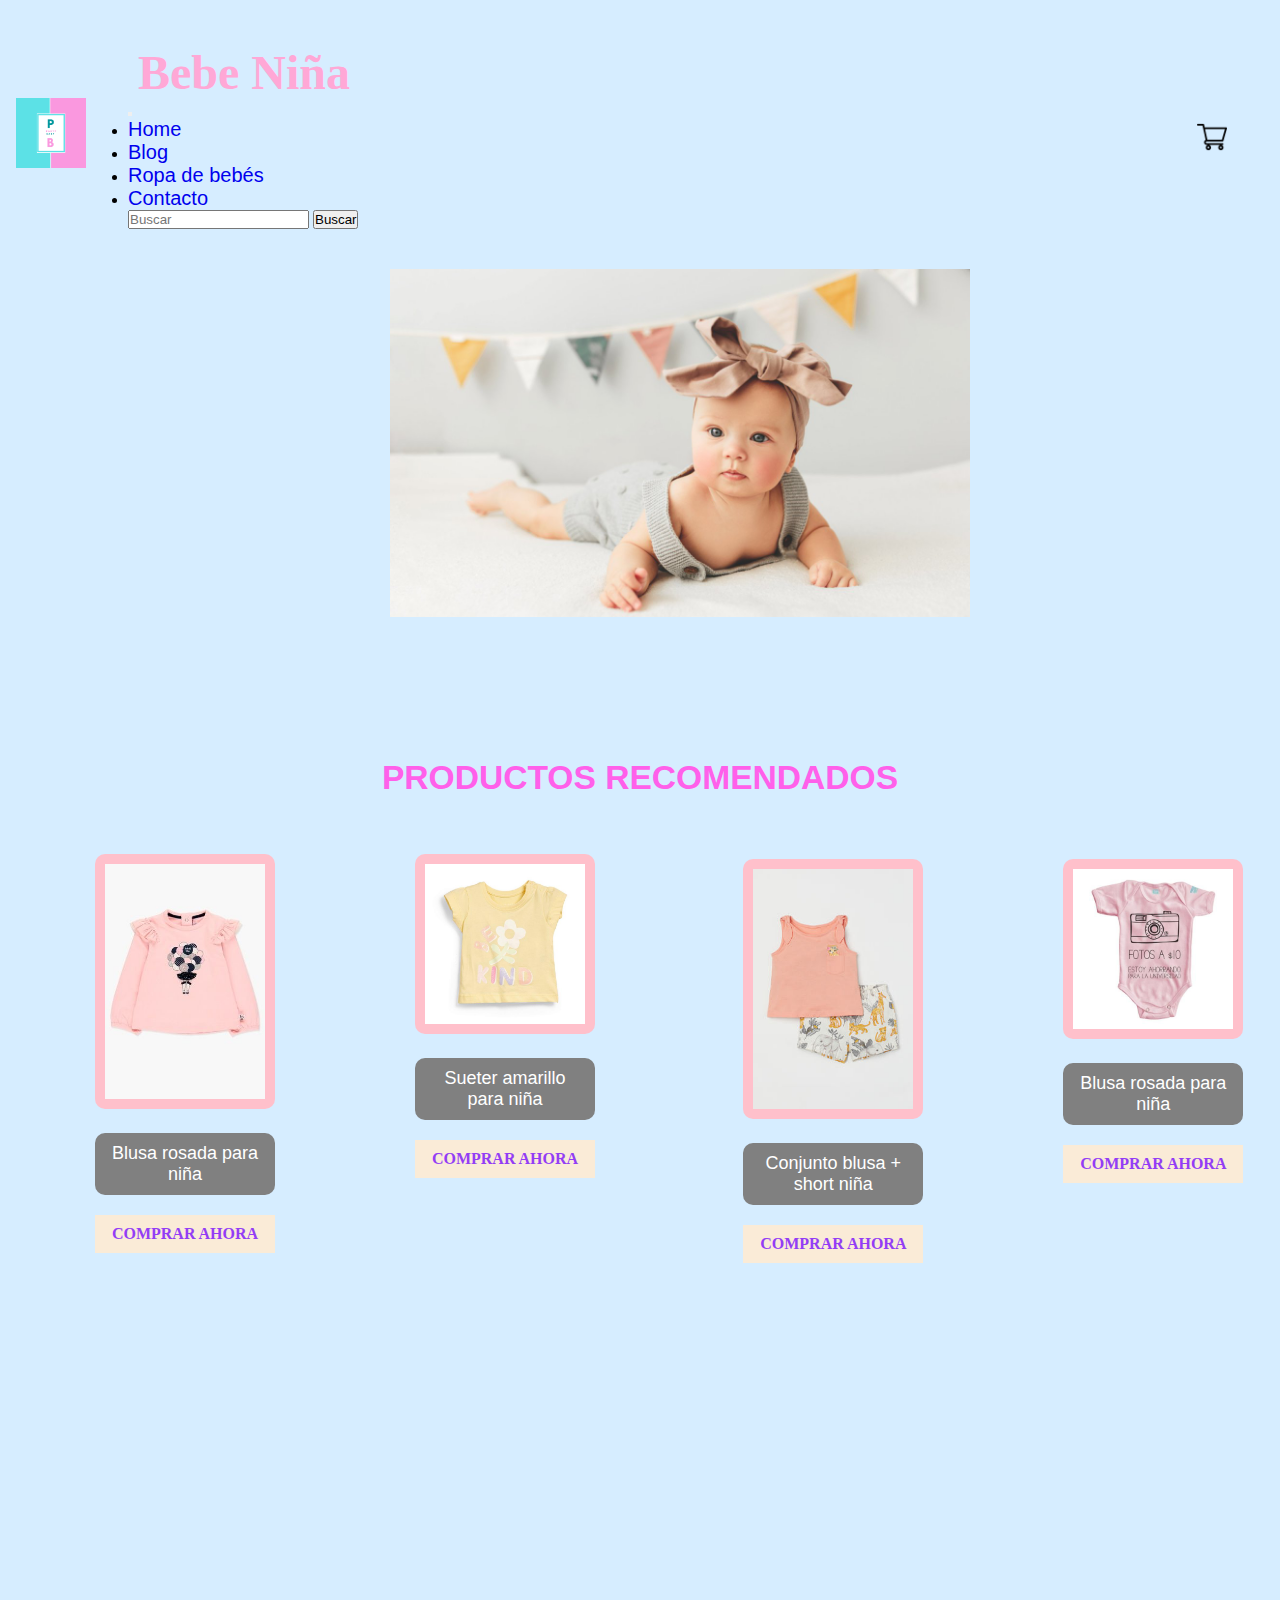
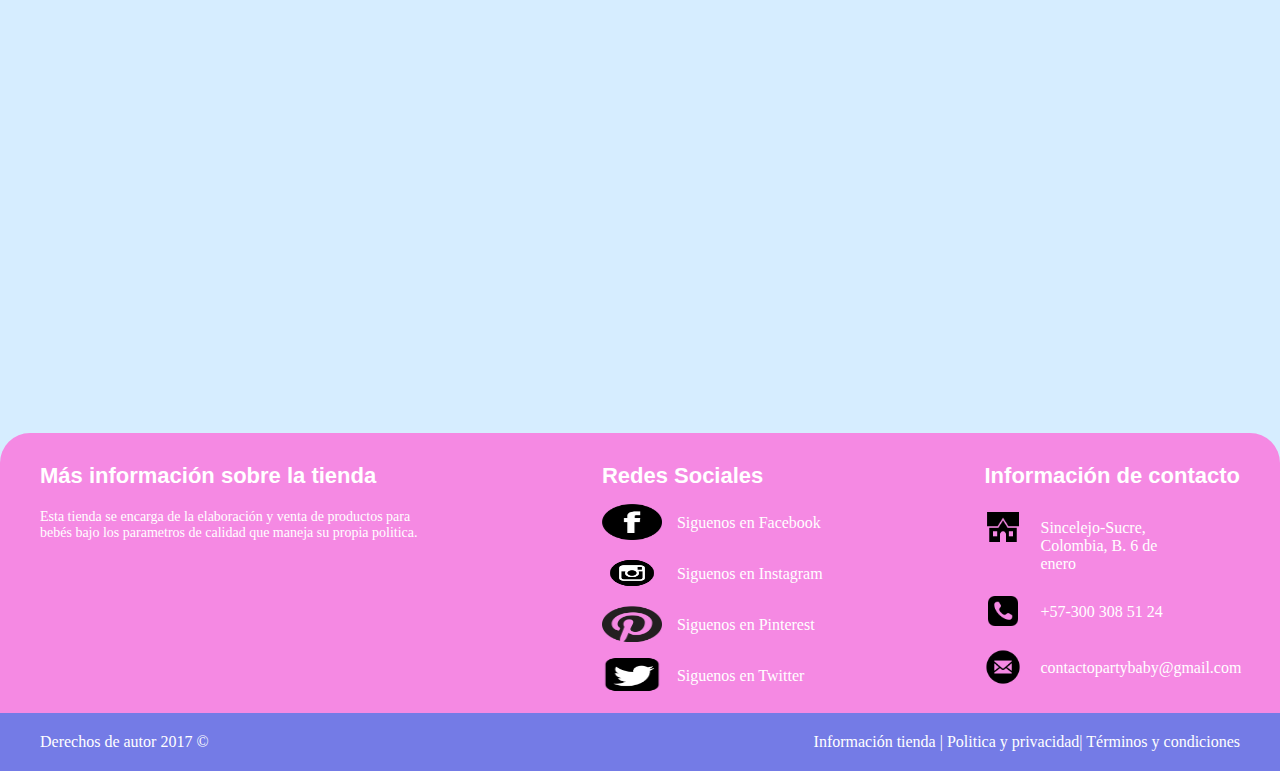
==== commit efbb75cd: "agregué navbar a contacto" ====
--- a/paginas/bebeNina.html
+++ b/paginas/bebeNina.html
@@ -48,7 +48,7 @@
                                   <li><a class="dropdown-item" href="../paginas/bebeUnisex.html">Bebé unisex</a></li>
                                 </ul>
                                 <li class="nav-item">
-                                    <a class="nav-link active" href="#">Contacto</a>
+                                    <a class="nav-link active" href="../paginas/contacto.html">Contacto</a>
                                   </li>
                               </li>
                             </ul>
--- a/estilo/estilo.css
+++ b/estilo/estilo.css
@@ -193,7 +193,6 @@
 .tituloNino{
     font-family: 'Ranchers', cursive;
     color: rgb(116, 135, 245);
-    margin-top: 25px;
     font-size: 3rem;
     text-align: start;
     grid-column: 2 / 5;
@@ -373,12 +372,39 @@
     border-radius: 10px;
     padding: 10px;
 }
+.container-all-nina3 p {
+    text-align: center;
+    font-family: 'Radio Canada', sans-serif;
+    color: rgb(255, 255, 255);
+    font-size: 18px;
+    margin-top: 20px;
+    background-color: gray;
+    border-radius: 10px;
+    padding: 10px;
+}
+.container-all-nina4 p {
+    text-align: center;
+    font-family: 'Radio Canada', sans-serif;
+    color: rgb(255, 255, 255);
+    font-size: 18px;
+    margin-top: 20px;
+    background-color: gray;
+    border-radius: 10px;
+    padding: 10px;
+}
 .container-all-nina2{
     grid-column: 3 / 6;
-    grid-row: 2 / 3;
+    grid-row: 1 / 3;
     display: flex;
     flex-direction: row;
-    margin-top: 175px;
+    margin-top: 530px;
+}
+.container-all-nina4{
+    grid-column: 3 / 6;
+    grid-row: 1 / 4;
+    display: flex;
+    flex-direction: row;
+    margin-top: 730px;
 }
 .container-all-nina h4{
     margin-top: 20px;
@@ -387,6 +413,18 @@
     background-color: antiquewhite;
 }
 .container-all-nina2 h4{
+    margin-top: 20px;
+    padding: 10px;
+    text-align: center;
+    background-color: antiquewhite;
+}
+.container-all-nina3 h4{
+    margin-top: 20px;
+    padding: 10px;
+    text-align: center;
+    background-color: antiquewhite;
+}
+.container-all-nina4 h4{
     margin-top: 20px;
     padding: 10px;
     text-align: center;
@@ -396,6 +434,12 @@
     text-decoration: none; color: rgb(147, 61, 245);
 }
 .container-all-nina2 h4 a{
+    text-decoration: none; color: rgb(147, 61, 245);
+}
+.container-all-nina3 h4 a{
+    text-decoration: none; color: rgb(147, 61, 245);
+}
+.container-all-nina4 h4 a{
     text-decoration: none; color: rgb(147, 61, 245);
 }
 .layout-nina{
@@ -405,13 +449,21 @@
 }
 .subtituloNina{
     grid-column: 1 / 10;
-    grid-row: 2 / 3;
-    text-align: center;
-    font-family: 'Radio Canada', sans-serif;
-    margin-top: 120px;
+    grid-row: 1 / 2;
+    text-align: center;
+    font-family: 'Radio Canada', sans-serif;
+    margin-top: 530px;
     color: rgb(255, 96, 234);
     font-size: 1.4rem;
-    margin-left: 150px;
+}
+.subtituloUnisex{
+    grid-column: 1 / 10;
+    grid-row: 1 / 2;
+    text-align: center;
+    font-family: 'Radio Canada', sans-serif;
+    margin-top: 650px;
+    color: rgb(255, 96, 234);
+    font-size: 1.4rem;
 }
 .portadaNina1{
     grid-column: 2 / 7;
@@ -420,14 +472,25 @@
 .portadaNina{
     margin: 10px;
     padding: 10px;
-    width: 400px;
+    width: 600px;
     justify-content: center;
     margin-top: 30px;
 }
+.portadaUnisex{
+    width: 500px;
+    padding: 10px;
+    justify-content: center;
+    margin-top: 30px;
+}
 .container-all-nina{
     grid-column: 1 / 2;
-    grid-row: 2 / 4;
-    margin-top: 150px;
+    grid-row: 1 / 3;
+    margin-top: 500px;
+}
+.container-all-nina3{
+    grid-column: 1 / 2;
+    grid-row: 1 / 3;
+    margin-top: 700px;
 }
 .galeriaNino img{
     width: 180px;
@@ -562,20 +625,25 @@
     .layout-nina{
         display: grid;
         grid-template-columns: 20% 20% 20% 20% 20%;
-        grid-template-rows: repeat(3, 1fr);
+        grid-template-rows: repeat(2, 1fr);
     }
     .portadaNina1{
         grid-column: 2 / 5;
         align-items: center;
         margin-left: 80px;
     }
+    .portadaUnisex{
+        width: 100%;
+        align-items: center; 
+    }
     .subtituloNina{
         font-size: 1rem;
         justify-content: flex-start;
         margin: 10%;
-        grid-row: 2 / 3;
+        grid-row: 1 / 3;
         grid-column: 2 / 5;
         text-align: center;
+        margin-top: 400px;
     }
     .portadaNina{
         width: 100%;
@@ -586,15 +654,29 @@
         flex-wrap: wrap;
     } 
     .container-all-nina{
-        grid-row: 2 / 6;
+        grid-row: 1 / 6;
         grid-column: 4 / 6;
         align-items: center;
-
+        margin-top: 600px;
     }
     .container-all-nina2{
-        grid-row: 2 / 6;
+        grid-row: 1 / 6;
         grid-column: 2 / 4;
-        margin-top: 175px;
+        margin-top: 630px;
+        align-items: center;
+        display: flex;
+        flex-direction: column;
+    }
+    .container-all-nina3{
+        grid-row: 1 / 6;
+        grid-column: 4 / 6;
+        align-items: center;
+        margin-top: 600px;
+    }
+    .container-all-nina4{
+        grid-row: 1 / 6;
+        grid-column: 2 / 4;
+        margin-top: 630px;
         align-items: center;
         display: flex;
         flex-direction: column;
@@ -677,7 +759,7 @@
         justify-content: flex-start;
         margin: 10%;
         grid-column: 1 / 2;
-        grid-row: 2 / 3;
+        grid-row: 1 / 1;
     }
     .logo-layout{
         position: relative;
@@ -722,17 +804,22 @@
         padding: 15px;
     }
     .portadaNina1{
-        grid-column: 2 / 4;
+        grid-column: 2 / 3;
         margin-left: auto;
         margin-right: auto;
         width: 300px;
     }
+    
     .tituloNino{
         grid-column: 2 / 8;
     }
     .subtituloNina{
         grid-column: 2 / 4;
         grid-row: 2 / 3;
+    }
+    .subtituloUnisex{
+        grid-column: 2 / 4;
+        grid-row: 1 / 2;
     }
     .container-all-nina{
         grid-column: 2 / 4;
@@ -742,6 +829,20 @@
         margin-right: auto;
     }
     .container-all-nina2{
+        grid-column: 2 / 4;
+        grid-row: 2 / 4;
+        margin-top: 50px;
+        margin-left: auto;
+        margin-right: auto;
+    }
+    .container-all-nina3{
+        grid-column: 2 / 4;
+        grid-row: 2 / 5;
+        margin-left: auto;
+        margin-right: auto;
+        margin-top: 1000px;
+    }
+    .container-all-nina4{
         grid-column: 2 / 4;
         grid-row: 2 / 4;
         margin-top: 50px;
@@ -784,9 +885,22 @@
     .container-all-nina2{
         grid-row: 5 / 9;
         grid-column: 1 / 2;
+        margin-left: 35px;
+        margin-right: auto;
+        margin-top: 190px;
+    }
+    .container-all-nina3{
+        grid-row: 2 / 4;
+        grid-column: 1 / 2;
         margin-left: auto;
         margin-right: auto;
-        margin-top: 160px;
+    }
+    .container-all-nina4{
+        grid-row: 3 / 7;
+        grid-column: 1 / 2;
+        margin-left: 35px;
+        margin-right: auto;
+        margin-top: 390px;
     }
     .container-body{
         flex-wrap: wrap;
@@ -799,9 +913,13 @@
         grid-column: 1 / 4;
         grid-row: 2 / 3;
     }
+    .subtituloUnisex{
+        grid-column: 1 / 2;
+        grid-row: 1 / 2;
+    }
     .portadaNina1{
         width: 250px;
-        grid-column: 1 / 2;
+        grid-column: 1 / 1;
     }
     .tituloNino{
         grid-column: 2 / 9;
